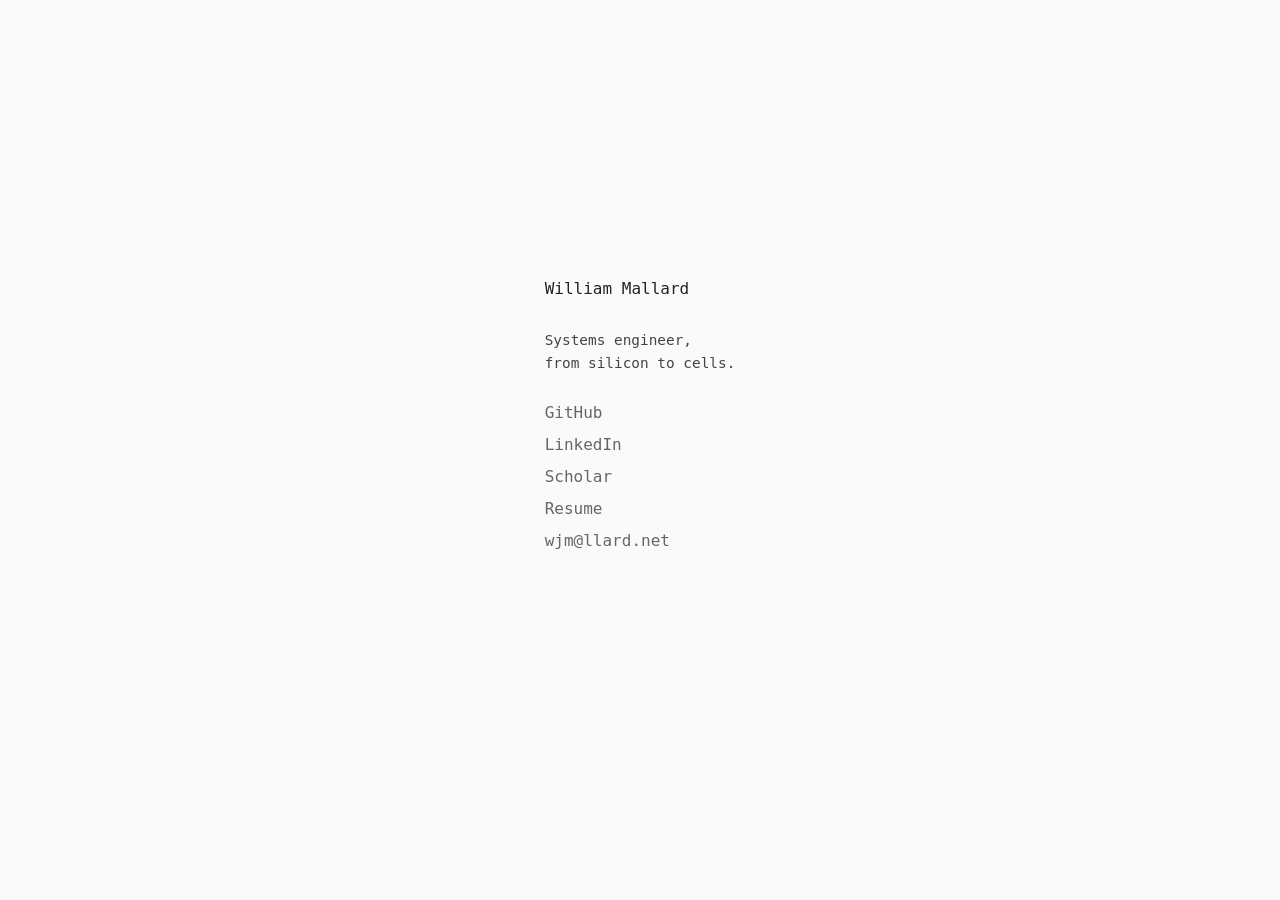
==== index.html @ 63f89de2 "First light" ====
<!DOCTYPE html>
<html lang="en">
<head>
  <meta charset="UTF-8">
  <meta name="viewport" content="width=device-width, initial-scale=1.0">
  <title>William Mallard</title>
  <link rel="icon" href="favicon.svg" type="image/svg+xml">
  <style>
    body {
      font-family: ui-monospace, SFMono-Regular, Menlo, Monaco, Consolas, monospace;
      background: #fafafa;
      color: #444;
      display: flex;
      justify-content: center;
      align-items: center;
      min-height: 100vh;
      margin: 0;
      padding: 20px;
      padding-bottom: 10vh;
      box-sizing: border-box;
    }
    main {
      line-height: 2;
    }
    .name {
      color: #222;
      margin-bottom: 1.5em;
    }
    .bio {
      font-size: 0.9em;
      margin-bottom: 1.5em;
      line-height: 1.6;
    }
    a {
      color: #666;
      text-decoration: none;
    }
    a:hover {
      color: #222;
    }
    ul {
      list-style: none;
      padding: 0;
      margin: 0;
    }
    @media (max-width: 480px) {
      .bio br {
        display: none;
      }
    }
  </style>
</head>
<body>
  <main>
    <div class="name">William Mallard</div>
    <p class="bio">
      Systems engineer,<br>
      from silicon to cells.
    </p>
    <ul>
      <li><a href="https://github.com/wjmallard">GitHub</a></li>
      <li><a href="https://linkedin.com/in/wjmallard">LinkedIn</a></li>
      <li><a href="https://scholar.google.com/citations?user=nspsptcAAAAJ">Scholar</a></li>
      <li><a href="William-Mallard-resume.pdf">Resume</a></li>
      <li><a href="mailto:wjm@llard.net">wjm@llard.net</a></li>
    </ul>
  </main>
</body>
</html>
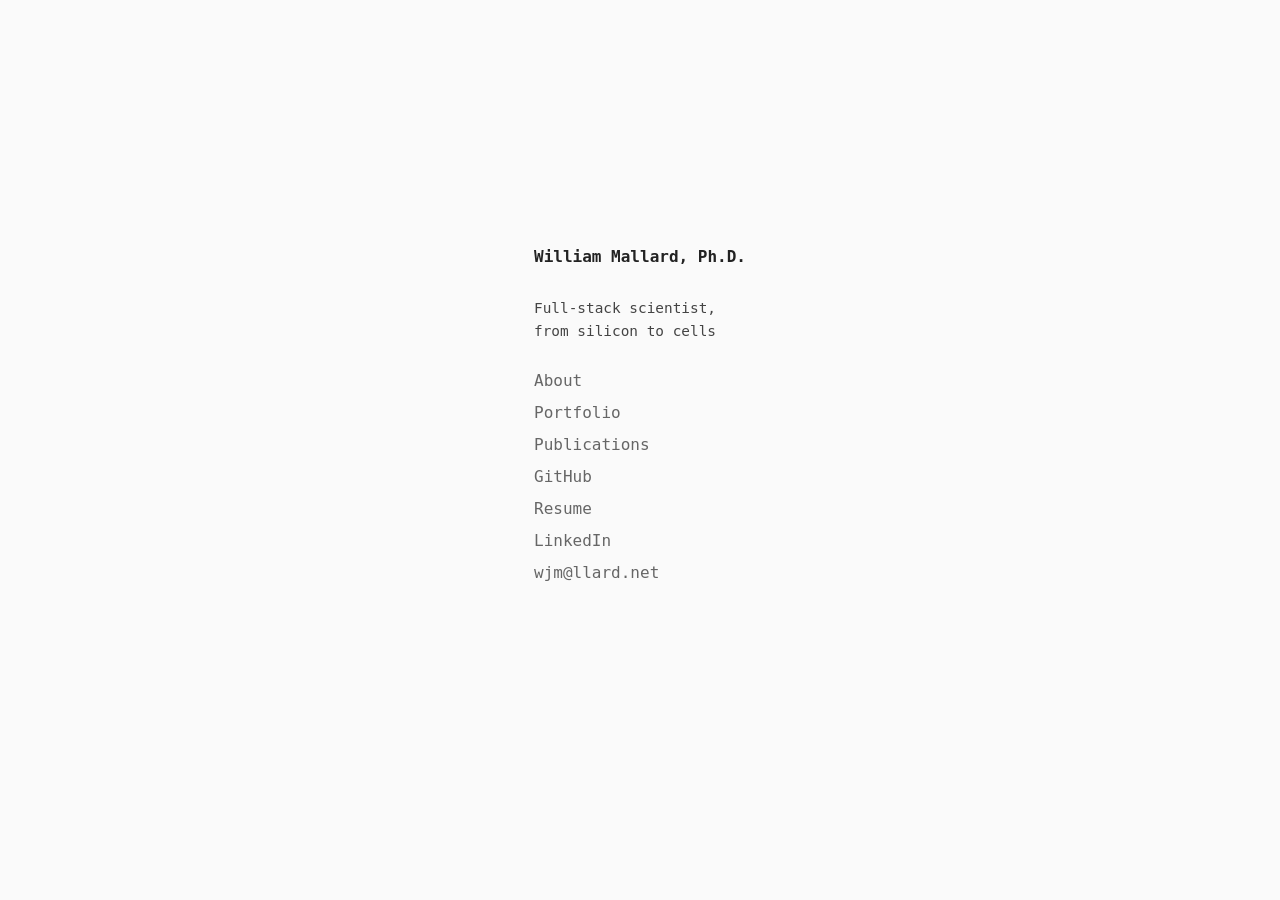
==== commit 65940531: "First light" ====
--- a/index.html
+++ b/index.html
@@ -24,6 +24,7 @@
     }
     .name {
       color: #222;
+      font-weight: 600;
       margin-bottom: 1.5em;
     }
     .bio {
@@ -35,7 +36,8 @@
       color: #666;
       text-decoration: none;
     }
-    a:hover {
+    a:hover,
+    a:focus {
       color: #222;
     }
     ul {
@@ -43,25 +45,44 @@
       padding: 0;
       margin: 0;
     }
-    @media (max-width: 480px) {
-      .bio br {
-        display: none;
-      }
+    li {
+      position: relative;
+    }
+    li a::before {
+      content: "›";
+      position: absolute;
+      right: 100%;
+      top: 50%;
+      margin-right: 0.35em;
+      line-height: 1;
+      transform: translateY(calc(-50% - 0.05em));
+      color: #8b0000;
+      visibility: hidden;
+    }
+    li a:hover::before,
+    li a:focus::before {
+      visibility: visible;
     }
   </style>
+  <script defer src="https://static.cloudflareinsights.com/beacon.min.js"
+          data-cf-beacon='{"token": "54550e8e9a894ac39ad39a0cddef869d"}'></script>
+  <script data-goatcounter="https://stats.wjmallard.net/count"
+          async src="//stats.wjmallard.net/count.js"></script>
 </head>
 <body>
   <main>
-    <div class="name">William Mallard</div>
+    <div class="name">William Mallard, Ph.D.</div>
     <p class="bio">
-      Systems engineer,<br>
-      from silicon to cells.
+      Full-stack scientist,<br>
+      from silicon to cells
     </p>
     <ul>
+      <li><a href="about.html">About</a></li>
+      <li><a href="portfolio.html">Portfolio</a></li>
+      <li><a href="publications.html">Publications</a></li>
       <li><a href="https://github.com/wjmallard">GitHub</a></li>
+      <li><a href="William-Mallard-resume.pdf">Resume</a></li>
       <li><a href="https://linkedin.com/in/wjmallard">LinkedIn</a></li>
-      <li><a href="https://scholar.google.com/citations?user=nspsptcAAAAJ">Scholar</a></li>
-      <li><a href="William-Mallard-resume.pdf">Resume</a></li>
       <li><a href="mailto:wjm@llard.net">wjm@llard.net</a></li>
     </ul>
   </main>
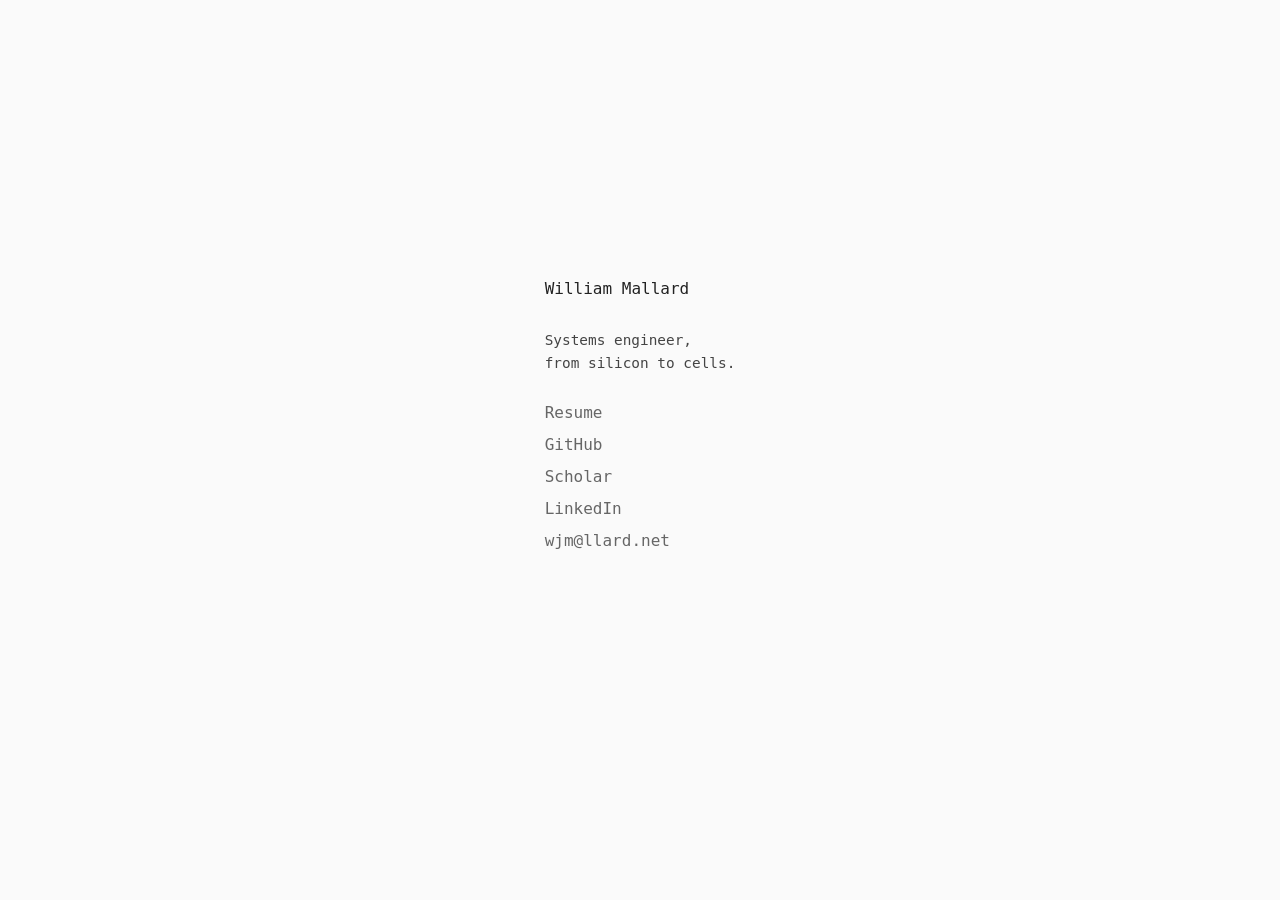
==== commit a2ee60f9: "First light" ====
--- a/index.html
+++ b/index.html
@@ -24,7 +24,6 @@
     }
     .name {
       color: #222;
-      font-weight: 600;
       margin-bottom: 1.5em;
     }
     .bio {
@@ -36,8 +35,7 @@
       color: #666;
       text-decoration: none;
     }
-    a:hover,
-    a:focus {
+    a:hover {
       color: #222;
     }
     ul {
@@ -45,23 +43,10 @@
       padding: 0;
       margin: 0;
     }
-    li {
-      position: relative;
-    }
-    li a::before {
-      content: "›";
-      position: absolute;
-      right: 100%;
-      top: 50%;
-      margin-right: 0.35em;
-      line-height: 1;
-      transform: translateY(calc(-50% - 0.05em));
-      color: #8b0000;
-      visibility: hidden;
-    }
-    li a:hover::before,
-    li a:focus::before {
-      visibility: visible;
+    @media (max-width: 480px) {
+      .bio br {
+        display: none;
+      }
     }
   </style>
   <script defer src="https://static.cloudflareinsights.com/beacon.min.js"
@@ -71,17 +56,15 @@
 </head>
 <body>
   <main>
-    <div class="name">William Mallard, Ph.D.</div>
+    <div class="name">William Mallard</div>
     <p class="bio">
-      Full-stack scientist,<br>
-      from silicon to cells
+      Systems engineer,<br>
+      from silicon to cells.
     </p>
     <ul>
-      <li><a href="about.html">About</a></li>
-      <li><a href="portfolio.html">Portfolio</a></li>
-      <li><a href="publications.html">Publications</a></li>
+      <li><a href="William-Mallard-resume.pdf">Resume</a></li>
       <li><a href="https://github.com/wjmallard">GitHub</a></li>
-      <li><a href="William-Mallard-resume.pdf">Resume</a></li>
+      <li><a href="https://scholar.google.com/citations?user=nspsptcAAAAJ">Scholar</a></li>
       <li><a href="https://linkedin.com/in/wjmallard">LinkedIn</a></li>
       <li><a href="mailto:wjm@llard.net">wjm@llard.net</a></li>
     </ul>
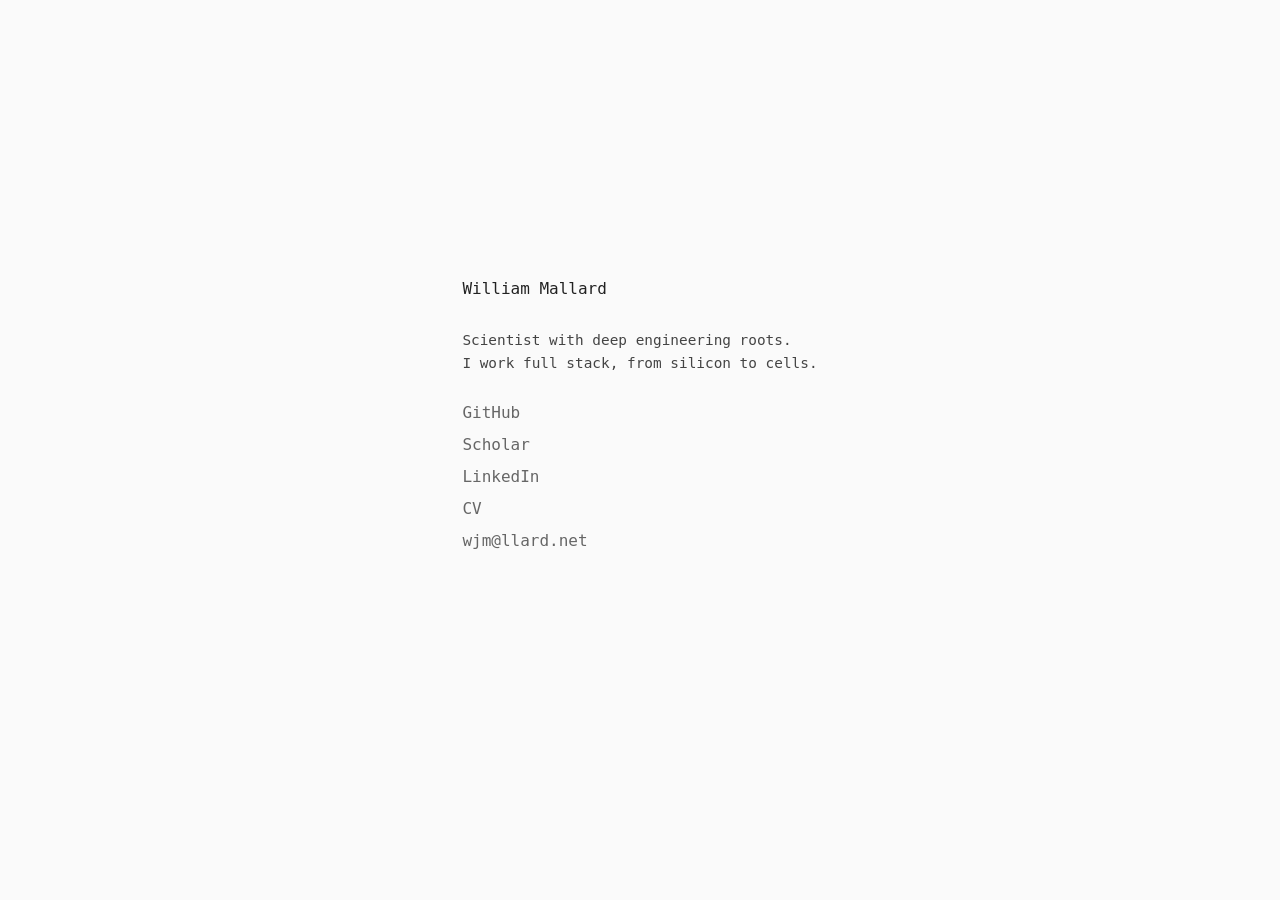
==== commit a6c59920: "First light" ====
--- a/index.html
+++ b/index.html
@@ -49,23 +49,19 @@
       }
     }
   </style>
-  <script defer src="https://static.cloudflareinsights.com/beacon.min.js"
-          data-cf-beacon='{"token": "54550e8e9a894ac39ad39a0cddef869d"}'></script>
-  <script data-goatcounter="https://stats.wjmallard.net/count"
-          async src="//stats.wjmallard.net/count.js"></script>
 </head>
 <body>
   <main>
     <div class="name">William Mallard</div>
     <p class="bio">
-      Systems engineer,<br>
-      from silicon to cells.
+      Scientist with deep engineering roots.<br>
+      I work full stack, from silicon to cells.
     </p>
     <ul>
-      <li><a href="William-Mallard-resume.pdf">Resume</a></li>
       <li><a href="https://github.com/wjmallard">GitHub</a></li>
       <li><a href="https://scholar.google.com/citations?user=nspsptcAAAAJ">Scholar</a></li>
       <li><a href="https://linkedin.com/in/wjmallard">LinkedIn</a></li>
+      <li><a href="cv.pdf">CV</a></li>
       <li><a href="mailto:wjm@llard.net">wjm@llard.net</a></li>
     </ul>
   </main>
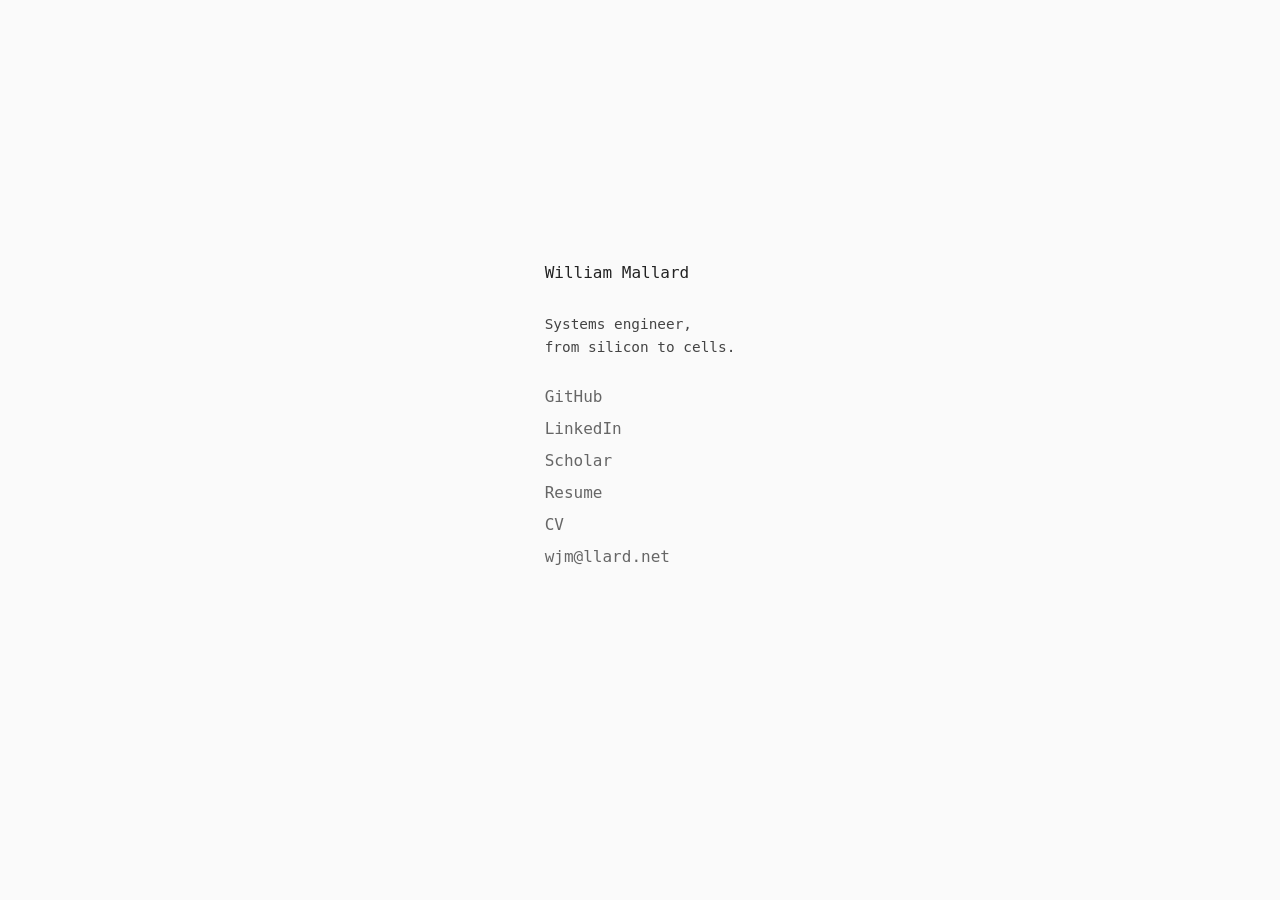
==== commit acb86d47: "First light" ====
--- a/index.html
+++ b/index.html
@@ -54,14 +54,15 @@
   <main>
     <div class="name">William Mallard</div>
     <p class="bio">
-      Scientist with deep engineering roots.<br>
-      I work full stack, from silicon to cells.
+      Systems engineer,<br>
+      from silicon to cells.
     </p>
     <ul>
       <li><a href="https://github.com/wjmallard">GitHub</a></li>
+      <li><a href="https://linkedin.com/in/wjmallard">LinkedIn</a></li>
       <li><a href="https://scholar.google.com/citations?user=nspsptcAAAAJ">Scholar</a></li>
-      <li><a href="https://linkedin.com/in/wjmallard">LinkedIn</a></li>
-      <li><a href="cv.pdf">CV</a></li>
+      <li><a href="William-Mallard-resume.pdf">Resume</a></li>
+      <li><a href="William-Mallard-cv.pdf">CV</a></li>
       <li><a href="mailto:wjm@llard.net">wjm@llard.net</a></li>
     </ul>
   </main>
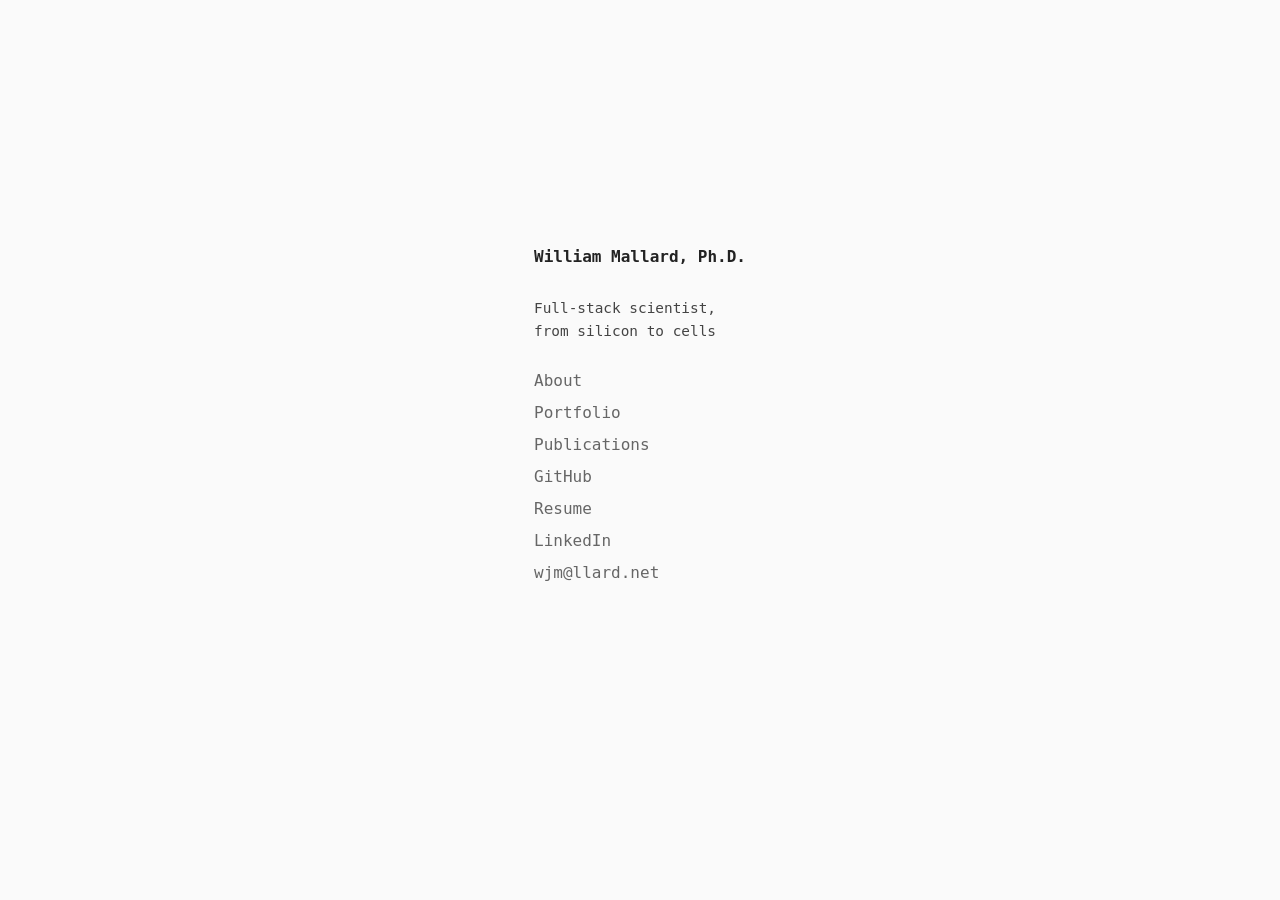
==== commit c9081ef1: "First light" ====
--- a/index.html
+++ b/index.html
@@ -24,6 +24,7 @@
     }
     .name {
       color: #222;
+      font-weight: 600;
       margin-bottom: 1.5em;
     }
     .bio {
@@ -35,7 +36,8 @@
       color: #666;
       text-decoration: none;
     }
-    a:hover {
+    a:hover,
+    a:focus {
       color: #222;
     }
     ul {
@@ -43,26 +45,44 @@
       padding: 0;
       margin: 0;
     }
-    @media (max-width: 480px) {
-      .bio br {
-        display: none;
-      }
+    li {
+      position: relative;
+    }
+    li a::before {
+      content: "›";
+      position: absolute;
+      right: 100%;
+      top: 50%;
+      margin-right: 0.35em;
+      line-height: 1;
+      transform: translateY(calc(-50% - 0.05em));
+      color: #8b0000;
+      visibility: hidden;
+    }
+    li a:hover::before,
+    li a:focus::before {
+      visibility: visible;
     }
   </style>
+  <script defer src="https://static.cloudflareinsights.com/beacon.min.js"
+          data-cf-beacon='{"token": "54550e8e9a894ac39ad39a0cddef869d"}'></script>
+  <script data-goatcounter="https://stats.wjmallard.net/count"
+          async src="//stats.wjmallard.net/count.js"></script>
 </head>
 <body>
   <main>
-    <div class="name">William Mallard</div>
+    <div class="name">William Mallard, Ph.D.</div>
     <p class="bio">
-      Systems engineer,<br>
-      from silicon to cells.
+      Full-stack scientist,<br>
+      from silicon to cells
     </p>
     <ul>
+      <li><a href="about.html">About</a></li>
+      <li><a href="portfolio.html">Portfolio</a></li>
+      <li><a href="publications.html">Publications</a></li>
       <li><a href="https://github.com/wjmallard">GitHub</a></li>
+      <li><a href="William-Mallard-resume.pdf">Resume</a></li>
       <li><a href="https://linkedin.com/in/wjmallard">LinkedIn</a></li>
-      <li><a href="https://scholar.google.com/citations?user=nspsptcAAAAJ">Scholar</a></li>
-      <li><a href="William-Mallard-resume.pdf">Resume</a></li>
-      <li><a href="William-Mallard-cv.pdf">CV</a></li>
       <li><a href="mailto:wjm@llard.net">wjm@llard.net</a></li>
     </ul>
   </main>
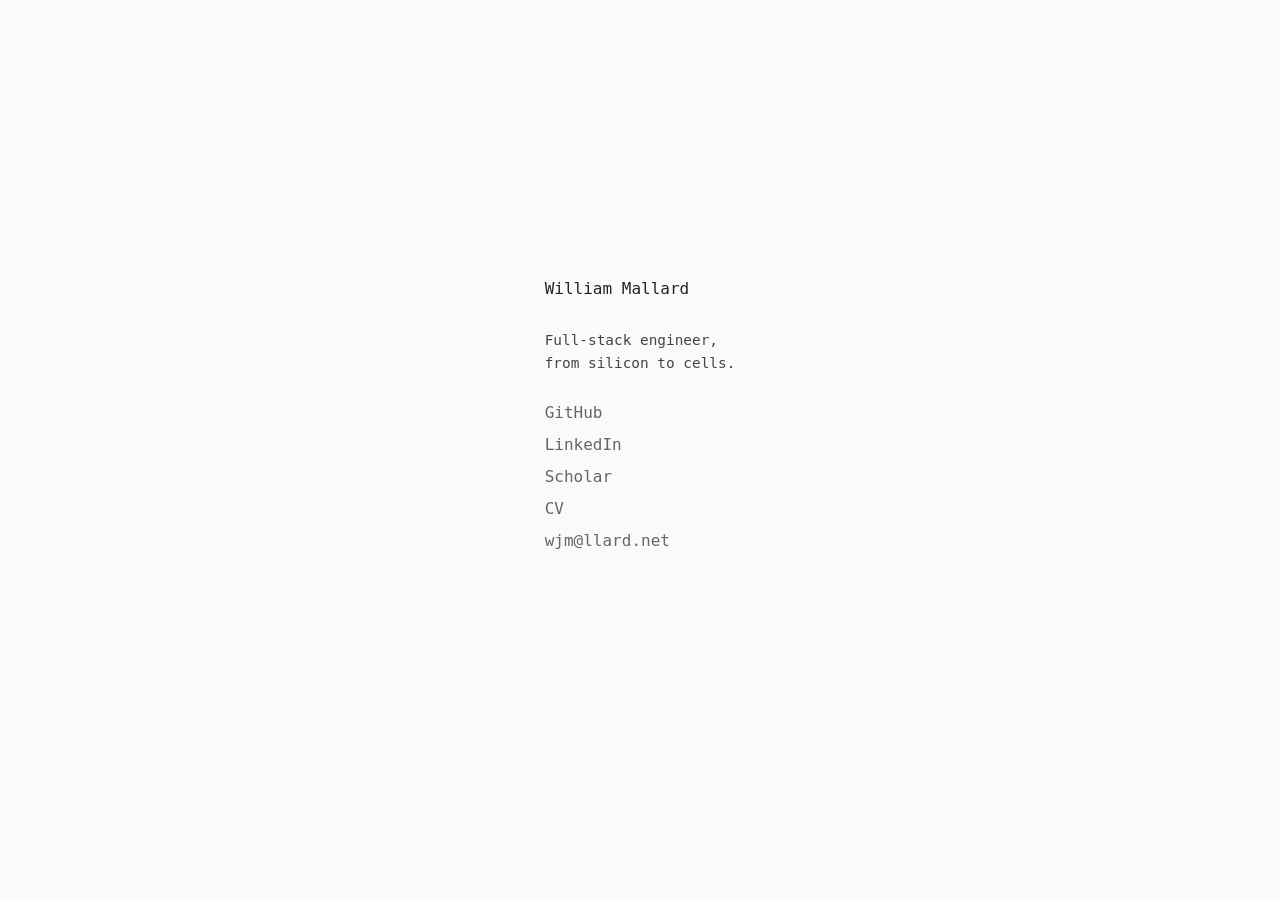
==== commit d0ab5868: "First light" ====
--- a/index.html
+++ b/index.html
@@ -24,7 +24,6 @@
     }
     .name {
       color: #222;
-      font-weight: 600;
       margin-bottom: 1.5em;
     }
     .bio {
@@ -36,8 +35,7 @@
       color: #666;
       text-decoration: none;
     }
-    a:hover,
-    a:focus {
+    a:hover {
       color: #222;
     }
     ul {
@@ -45,44 +43,25 @@
       padding: 0;
       margin: 0;
     }
-    li {
-      position: relative;
-    }
-    li a::before {
-      content: "›";
-      position: absolute;
-      right: 100%;
-      top: 50%;
-      margin-right: 0.35em;
-      line-height: 1;
-      transform: translateY(calc(-50% - 0.05em));
-      color: #8b0000;
-      visibility: hidden;
-    }
-    li a:hover::before,
-    li a:focus::before {
-      visibility: visible;
+    @media (max-width: 480px) {
+      .bio br {
+        display: none;
+      }
     }
   </style>
-  <script defer src="https://static.cloudflareinsights.com/beacon.min.js"
-          data-cf-beacon='{"token": "54550e8e9a894ac39ad39a0cddef869d"}'></script>
-  <script data-goatcounter="https://stats.wjmallard.net/count"
-          async src="//stats.wjmallard.net/count.js"></script>
 </head>
 <body>
   <main>
-    <div class="name">William Mallard, Ph.D.</div>
+    <div class="name">William Mallard</div>
     <p class="bio">
-      Full-stack scientist,<br>
-      from silicon to cells
+      Full-stack engineer,<br>
+      from silicon to cells.
     </p>
     <ul>
-      <li><a href="about.html">About</a></li>
-      <li><a href="portfolio.html">Portfolio</a></li>
-      <li><a href="publications.html">Publications</a></li>
       <li><a href="https://github.com/wjmallard">GitHub</a></li>
-      <li><a href="William-Mallard-resume.pdf">Resume</a></li>
       <li><a href="https://linkedin.com/in/wjmallard">LinkedIn</a></li>
+      <li><a href="https://scholar.google.com/citations?user=nspsptcAAAAJ">Scholar</a></li>
+      <li><a href="cv.pdf">CV</a></li>
       <li><a href="mailto:wjm@llard.net">wjm@llard.net</a></li>
     </ul>
   </main>
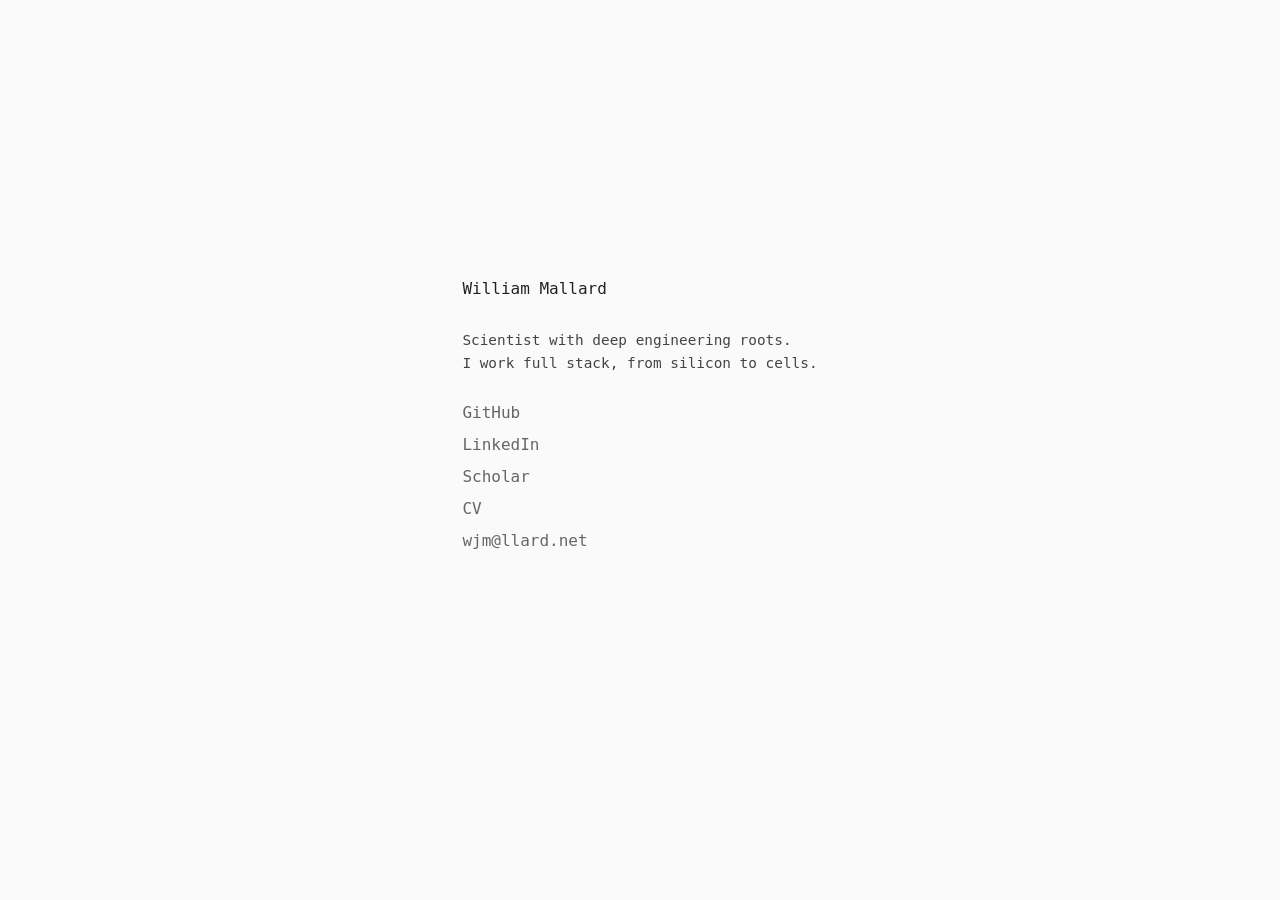
==== commit ea46e2a3: "First light" ====
--- a/index.html
+++ b/index.html
@@ -54,8 +54,8 @@
   <main>
     <div class="name">William Mallard</div>
     <p class="bio">
-      Full-stack engineer,<br>
-      from silicon to cells.
+      Scientist with deep engineering roots.<br>
+      I work full stack, from silicon to cells.
     </p>
     <ul>
       <li><a href="https://github.com/wjmallard">GitHub</a></li>
